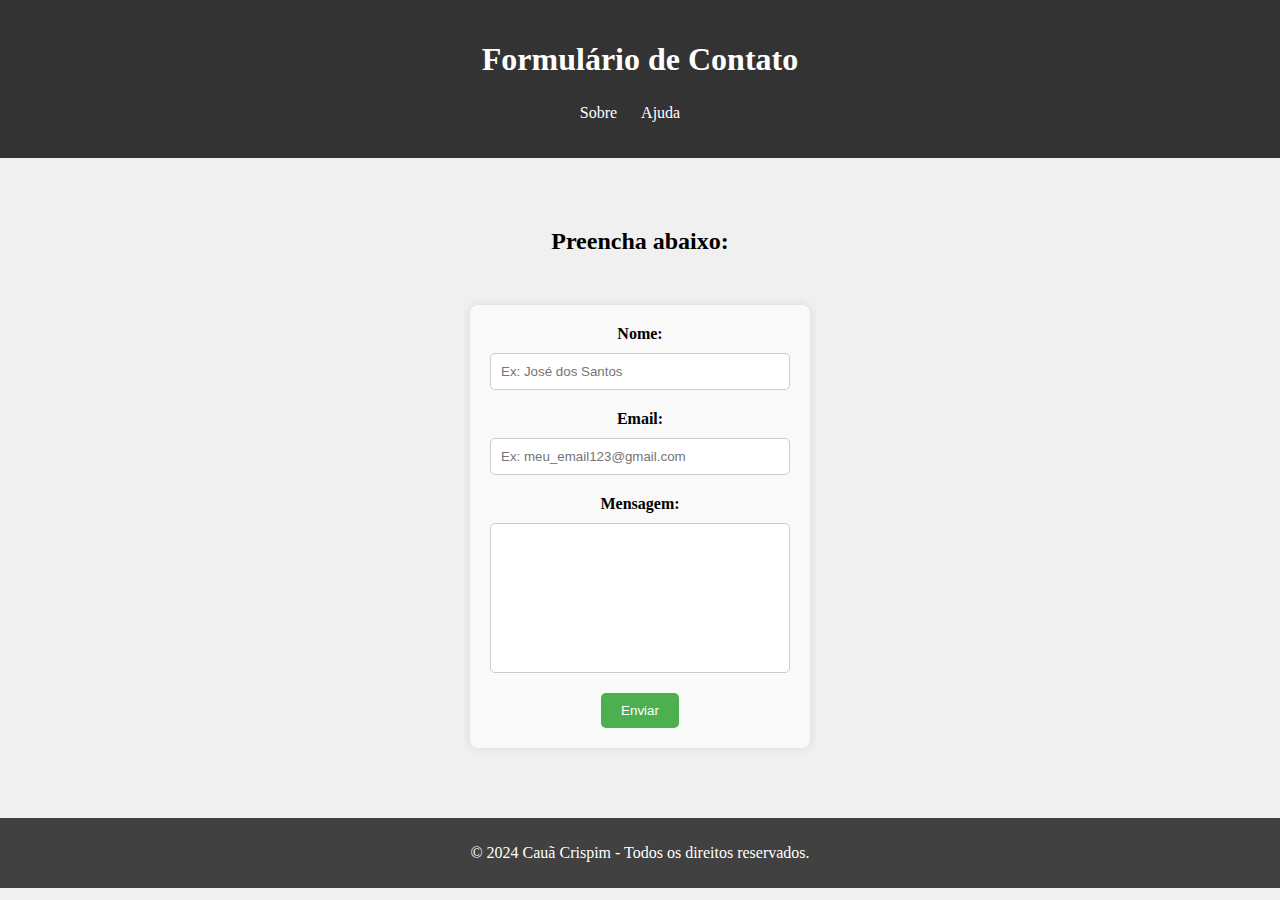
==== index.html @ 742dd35d "Add files via upload" ====
<!DOCTYPE html>
<html lang="pt-br">

<head>
    <meta charset="UTF-8">
    <meta name="viewport" content="width=device-width, initial-scale=1.0">
    <title>Meu Site | Formulário</title>
    <link rel="stylesheet" href="./assets/css/styles.css">
</head>

<body>
    <header>
        <h1 id="mainTitle1">Formulário de Contato</h1>
        <nav>
            <ul>
                <li><a href="#">Sobre</a></li>
                <li><a href="#">Ajuda</a></li>
            </ul>
        </nav>
    </header>

    <main>
        <h2>Preencha abaixo:</h2>
        <div class="container">
            <form id="myForm" action="resultado.html" method="get">
                
                <label for="nome">Nome:</label>
                <input type="text" id="nome" name="nome" placeholder="Ex: José dos Santos" required>

                <label for="email">Email:</label>
                <input type="email" id="email" name="email" placeholder="Ex: meu_email123@gmail.com" required>

                <label for="mensagem">Mensagem:</label>
                <textarea id="mensagem" name="mensagem" required></textarea>
                
                <button type="submit">Enviar</button>

            </form>
        </div>
    </main>

    <footer>
        <p>&copy; 2024 Cauã Crispim - Todos os direitos reservados.</p>
    </footer>

    <script src="./assets/js/script.js"></script>
</body>

</html>
---- assets/css/styles.css ----
@charset "UTF-8";

body {
    display: flex;
    flex-direction: column;
    align-items: center;
    min-height: 100vh;
    margin: 0;
    padding: 0;
    background-color: #f0f0f0;
}

header {
    background-color: #333;
    padding: 20px 0;
    width: 100%; 
}

h1 {
    color: white; 
    text-align: center;
    margin-bottom: 10px; 
}

nav {
    text-align: center; 
}

nav > ul {
    display: inline-block; 
    list-style-type: none; 
    padding: 0;
}

nav > ul > li {
    display: inline;
    margin-right: 20px; 
}

nav > ul > li > a {
    color: white;
    text-decoration: none;
}

main {
    margin-top: 50px;
    text-align: center;
}

form {
    display: flex;
    flex-direction: column;
    align-items: center;
}

label {
    width: 100px;
}

input,
textarea {
    width: 300px;
    padding: 10px;
    margin-bottom: 20px;
}

textarea {
    height: 150px;
    resize: none;
}

footer {
    margin-top: 20px;
    position: relative;
    bottom: 0;
    left: 0;
    width: 100%;
    background-color: rgba(0, 0, 0, 0.729);
    color: white;
    padding: 10px 0;
    text-align: center;
}

.container {
    max-width: 400px;
    margin: 50px auto;
    padding: 20px;
    background-color: #f9f9f9;
    border-radius: 8px;
    box-shadow: 0 0 10px rgba(0, 0, 0, 0.1);
}

.container label {
    display: block;
    margin-bottom: 10px;
    font-weight: bold;
}

.container input,
.container textarea {
    padding: 10px;
    margin-bottom: 20px;
    box-sizing: border-box;
    border: 1px solid #ccc;
    border-radius: 5px;
}

.container textarea {
    height: 150px;
    resize: none;
}

.container button {
    padding: 10px 20px;
    background-color: #4CAF50;
    color: white;
    border: none;
    border-radius: 5px;
    cursor: pointer;
    transition: background-color 0.3s;
}

.container button:hover {
    background-color: #45a049;
}
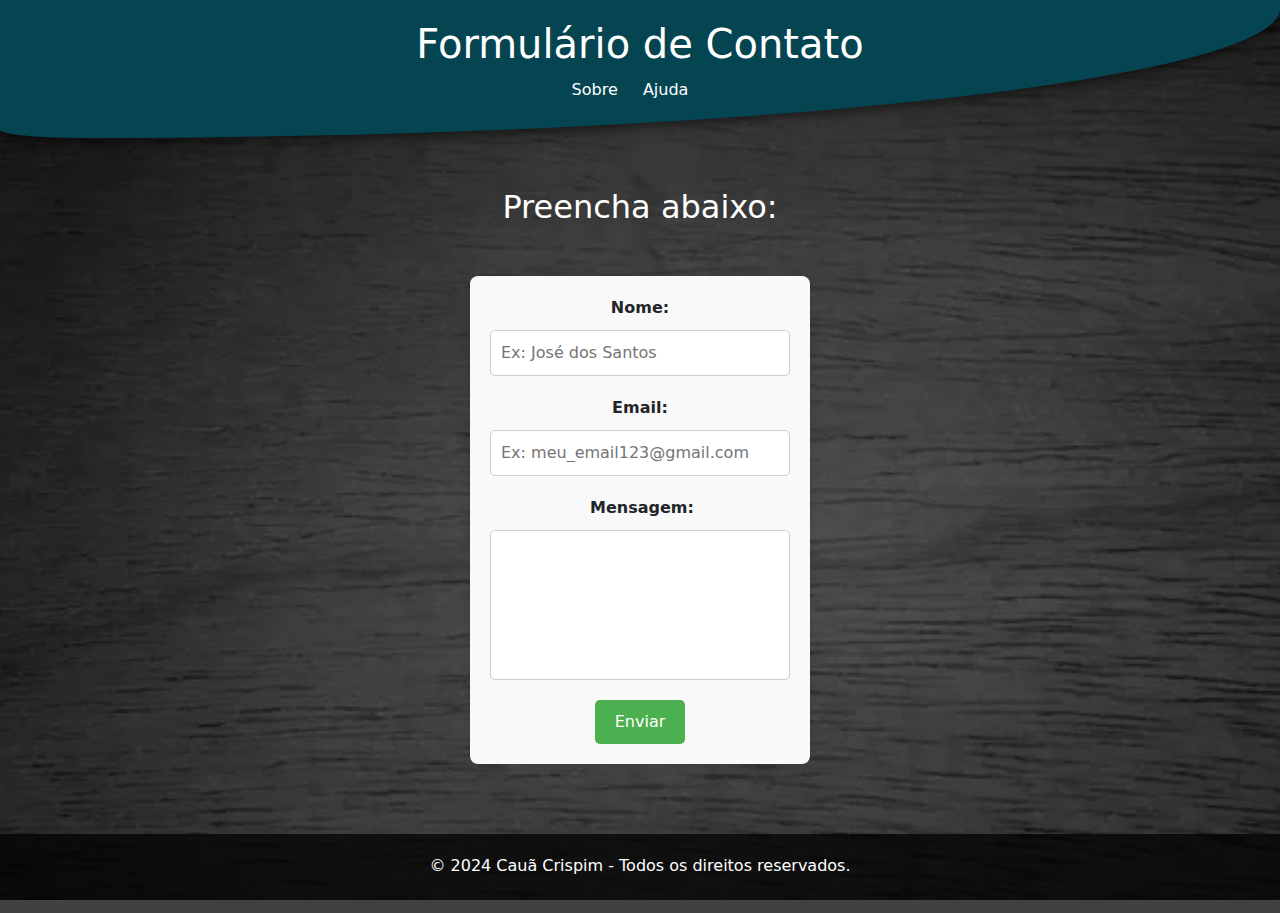
==== commit 1571c11a: "Update no CSS" ====
--- a/index.html
+++ b/index.html
@@ -5,6 +5,9 @@
     <meta charset="UTF-8">
     <meta name="viewport" content="width=device-width, initial-scale=1.0">
     <title>Meu Site | Formulário</title>
+    
+    <link href="https://cdn.jsdelivr.net/npm/bootstrap@5.3.3/dist/css/bootstrap.min.css" rel="stylesheet" integrity="sha384-QWTKZyjpPEjISv5WaRU9OFeRpok6YctnYmDr5pNlyT2bRjXh0JMhjY6hW+ALEwIH" crossorigin="anonymous">
+    
     <link rel="stylesheet" href="./assets/css/styles.css">
 </head>
 
@@ -20,7 +23,7 @@
     </header>
 
     <main>
-        <h2>Preencha abaixo:</h2>
+        <h2 id="subTitle2">Preencha abaixo:</h2>
         <div class="container">
             <form id="myForm" action="resultado.html" method="get">
                 
@@ -33,7 +36,7 @@
                 <label for="mensagem">Mensagem:</label>
                 <textarea id="mensagem" name="mensagem" required></textarea>
                 
-                <button type="submit">Enviar</button>
+                <button type="submit" id="button01">Enviar</button>
 
             </form>
         </div>
--- a/assets/css/styles.css
+++ b/assets/css/styles.css
@@ -1,6 +1,10 @@
 @charset "UTF-8";
 
 body {
+    background-image: url('../img/grey-background.jpg');
+    background-size: cover;
+    background-position: top center;
+    background-attachment: fixed;
     display: flex;
     flex-direction: column;
     align-items: center;
@@ -11,7 +15,9 @@
 }
 
 header {
-    background-color: #333;
+    border-radius: 0px 0px 300% 20%;
+    background-color: #054552;
+    box-shadow: .1vw .1vw 1.2vw rgba(0, 0, 0, 0.708);
     padding: 20px 0;
     width: 100%; 
 }
@@ -77,7 +83,7 @@
     width: 100%;
     background-color: rgba(0, 0, 0, 0.729);
     color: white;
-    padding: 10px 0;
+    padding: 1.2em;
     text-align: center;
 }
 
@@ -105,12 +111,12 @@
     border-radius: 5px;
 }
 
-.container textarea {
+.container > textarea {
     height: 150px;
     resize: none;
 }
 
-.container button {
+#button01 {
     padding: 10px 20px;
     background-color: #4CAF50;
     color: white;
@@ -120,6 +126,26 @@
     transition: background-color 0.3s;
 }
 
-.container button:hover {
-    background-color: #45a049;
+#button01:hover {
+    background-color: #3a8c3e;
 }
+
+#nome:hover,
+#email:hover,
+#mensagem:hover{
+    box-shadow: .1vw .1vw 1.2vw rgba(0, 0, 0, 0.259);
+}
+
+#nome:focus,
+#email:focus,
+#mensagem:focus{
+    outline: 0;
+}
+
+#nome, #email, #mensagem{
+    transition: box-shadow 140ms ease-in-out;
+}
+
+#subTitle2{
+    color: #fff;
+}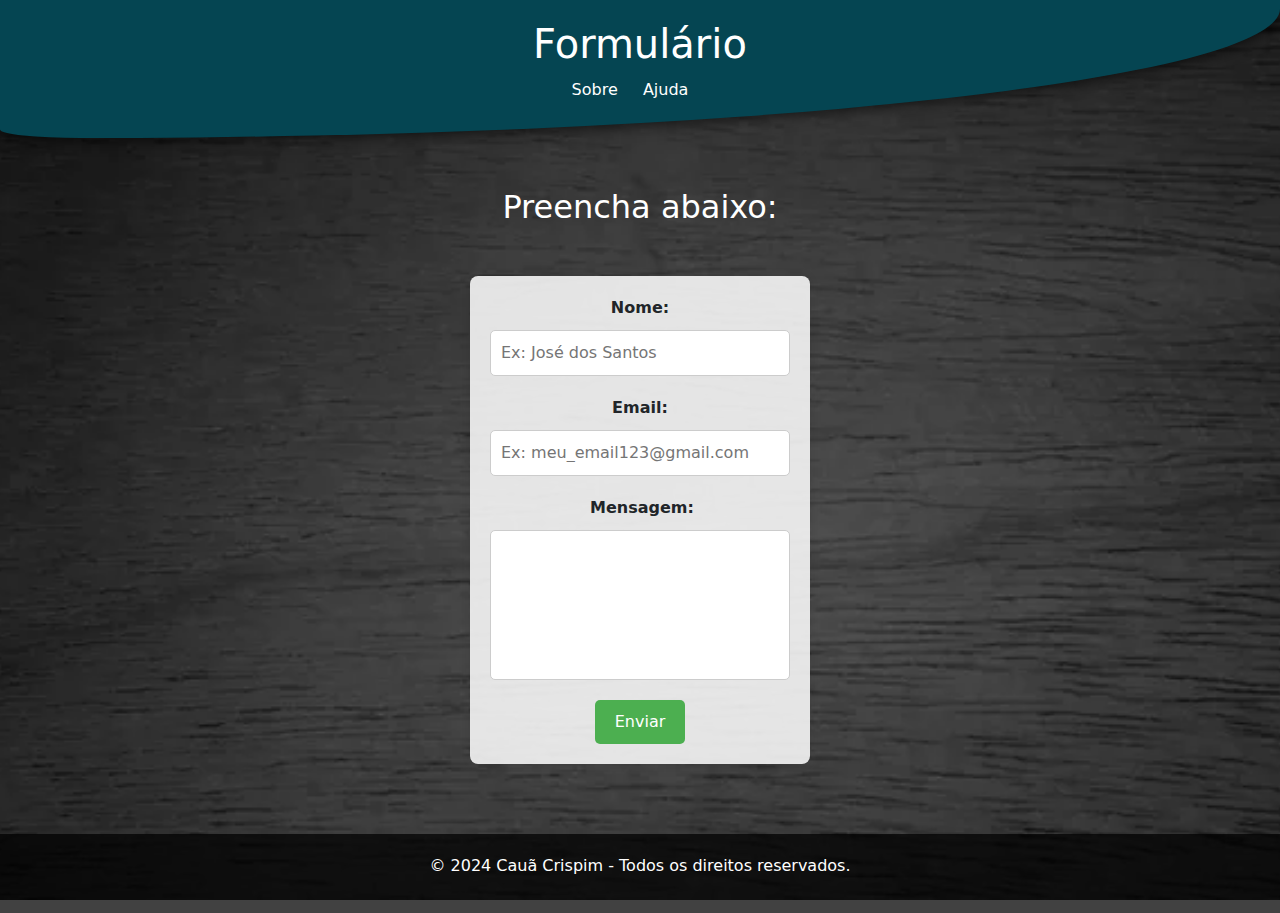
==== commit e5fc2b9d: "Update geral" ====
--- a/index.html
+++ b/index.html
@@ -12,40 +12,41 @@
 </head>
 
 <body>
+    <!-- ############################################### -->
     <header>
-        <h1 id="mainTitle1">Formulário de Contato</h1>
+        <h1 id="mainTitle1">Formulário</h1>
         <nav>
             <ul>
-                <li><a href="#">Sobre</a></li>
-                <li><a href="#">Ajuda</a></li>
+                <li><a href="sobre.html" class="nav_li">Sobre</a></li>
+                <li><a href="ajuda.html" class="nav_li">Ajuda</a></li>
             </ul>
         </nav>
     </header>
-
+    <!-- ############################################### -->
     <main>
         <h2 id="subTitle2">Preencha abaixo:</h2>
         <div class="container">
             <form id="myForm" action="resultado.html" method="get">
-                
+                <!-- ############################################### -->
                 <label for="nome">Nome:</label>
                 <input type="text" id="nome" name="nome" placeholder="Ex: José dos Santos" required>
-
+                <!-- ############################################### -->
                 <label for="email">Email:</label>
                 <input type="email" id="email" name="email" placeholder="Ex: meu_email123@gmail.com" required>
-
+                <!-- ############################################### -->
                 <label for="mensagem">Mensagem:</label>
                 <textarea id="mensagem" name="mensagem" required></textarea>
-                
+                <!-- ############################################### -->
                 <button type="submit" id="button01">Enviar</button>
-
+                <!-- ############################################### -->
             </form>
         </div>
     </main>
-
+    <!-- ############################################### -->
     <footer>
         <p>&copy; 2024 Cauã Crispim - Todos os direitos reservados.</p>
     </footer>
-
+    <!-- ############################################### -->
     <script src="./assets/js/script.js"></script>
 </body>
 
--- a/assets/css/styles.css
+++ b/assets/css/styles.css
@@ -1,6 +1,6 @@
 @charset "UTF-8";
 
-body {
+body{
     background-image: url('../img/grey-background.jpg');
     background-size: cover;
     background-position: top center;
@@ -12,9 +12,10 @@
     margin: 0;
     padding: 0;
     background-color: #f0f0f0;
+    justify-content: space-between;
 }
 
-header {
+header{
     border-radius: 0px 0px 300% 20%;
     background-color: #054552;
     box-shadow: .1vw .1vw 1.2vw rgba(0, 0, 0, 0.708);
@@ -22,55 +23,55 @@
     width: 100%; 
 }
 
-h1 {
+h1{
     color: white; 
     text-align: center;
     margin-bottom: 10px; 
 }
 
-nav {
+nav{
     text-align: center; 
 }
 
-nav > ul {
+nav > ul{
     display: inline-block; 
     list-style-type: none; 
     padding: 0;
 }
 
-nav > ul > li {
+nav > ul > li{
     display: inline;
     margin-right: 20px; 
 }
 
-nav > ul > li > a {
+nav > ul > li > a{
     color: white;
     text-decoration: none;
 }
 
-main {
+main{
     margin-top: 50px;
     text-align: center;
 }
 
-form {
+form{
     display: flex;
     flex-direction: column;
     align-items: center;
 }
 
-label {
+label{
     width: 100px;
 }
 
 input,
-textarea {
+textarea{
     width: 300px;
     padding: 10px;
     margin-bottom: 20px;
 }
 
-textarea {
+textarea{
     height: 150px;
     resize: none;
 }
@@ -87,23 +88,27 @@
     text-align: center;
 }
 
-.container {
+.nav_li:hover{
+    color: rgb(255, 255, 0);
+}
+
+.container{
     max-width: 400px;
     margin: 50px auto;
     padding: 20px;
-    background-color: #f9f9f9;
+    background-color: rgba(255, 255, 255, 0.864);
     border-radius: 8px;
     box-shadow: 0 0 10px rgba(0, 0, 0, 0.1);
 }
 
-.container label {
+.container label{
     display: block;
     margin-bottom: 10px;
     font-weight: bold;
 }
 
 .container input,
-.container textarea {
+.container textarea{
     padding: 10px;
     margin-bottom: 20px;
     box-sizing: border-box;
@@ -111,12 +116,12 @@
     border-radius: 5px;
 }
 
-.container > textarea {
+.container > textarea{
     height: 150px;
     resize: none;
 }
 
-#button01 {
+#button01{
     padding: 10px 20px;
     background-color: #4CAF50;
     color: white;
@@ -126,7 +131,7 @@
     transition: background-color 0.3s;
 }
 
-#button01:hover {
+#button01:hover{
     background-color: #3a8c3e;
 }
 
